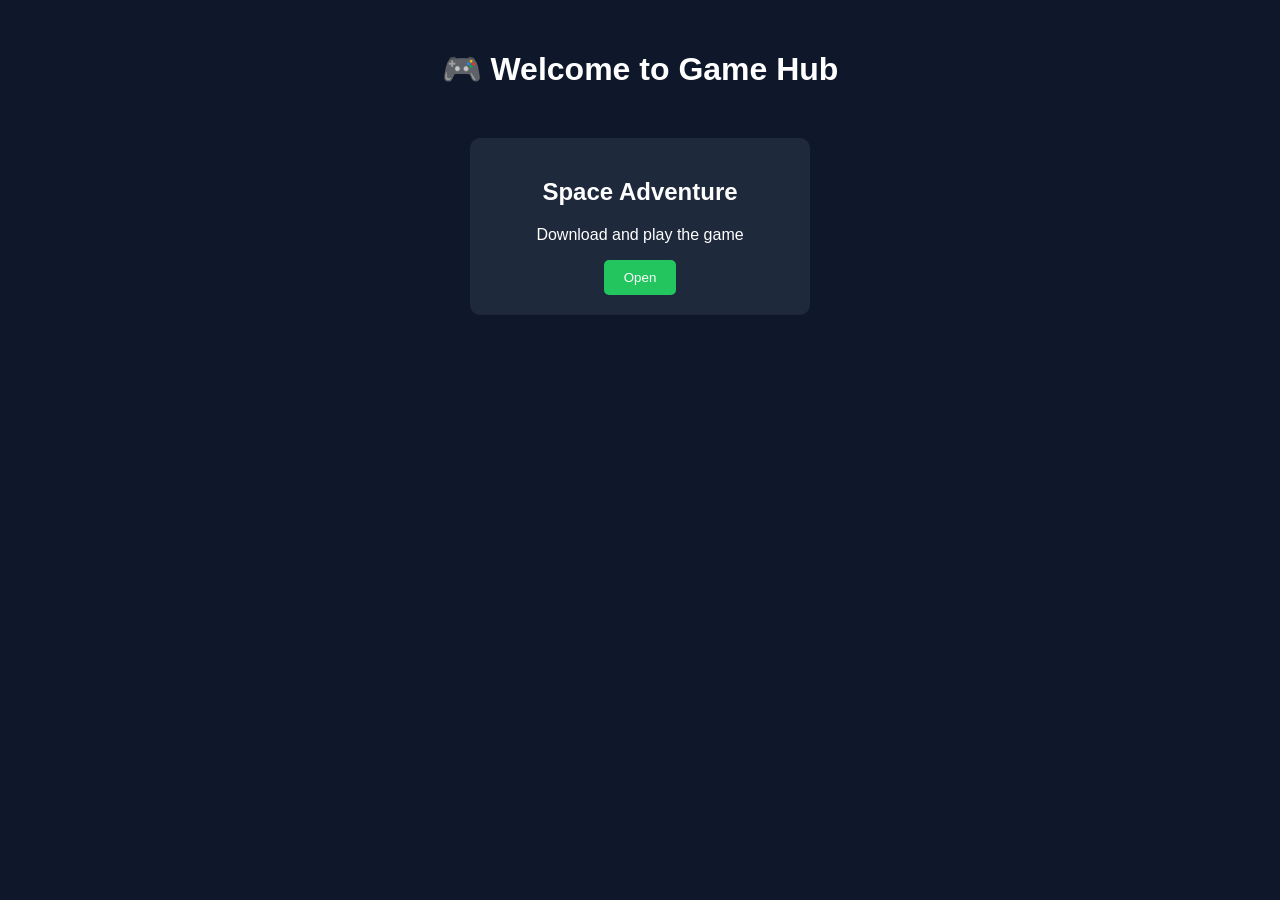
==== templates/index.html @ d4588e1a "Add files via upload" ====
<!DOCTYPE html>
<html>
<head>
    <title>Game Hub</title>
    <link rel="stylesheet" href="/static/style.css">
</head>

<body>

<h1>🎮 Welcome to Game Hub</h1>

<div class="game-card">
    <h2>Space Adventure</h2>
    <p>Download and play the game</p>
    <a href="{{ url_for('cod_mf') }}">
        <button>Open</button>
    </a>
</div>

</body>
</html>
---- static/style.css ----
body{
    background:#0f172a;
    color:white;
    text-align:center;
    font-family:Arial;
}

h1{
    margin-top:50px;
}

.game-card{
    background:#1e293b;
    width:300px;
    margin:50px auto;
    padding:20px;
    border-radius:10px;
}

button{
    padding:10px 20px;
    background:#22c55e;
    border:none;
    color:white;
    border-radius:5px;
    cursor:pointer;
}
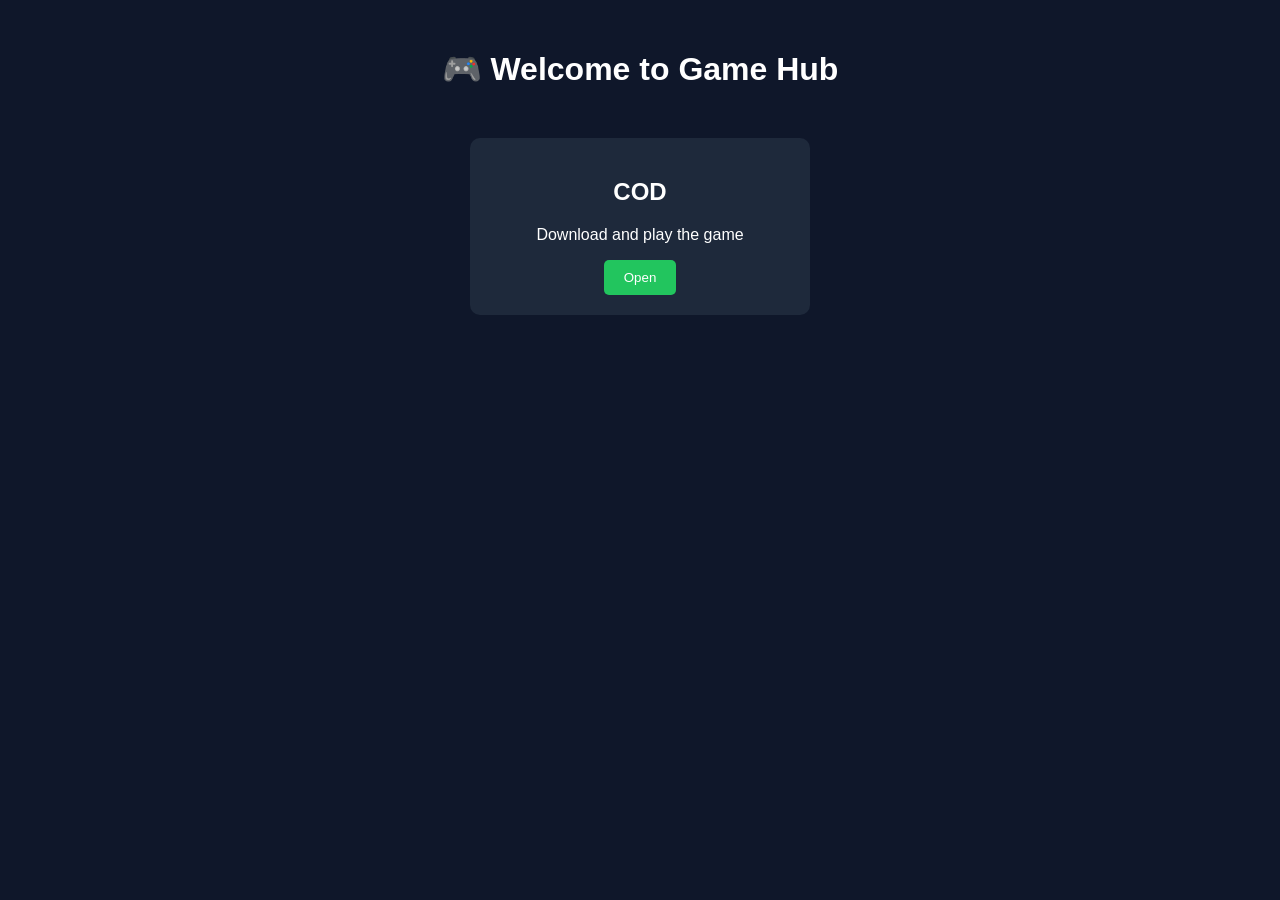
==== commit 9899b5c3: "Update index.html" ====
--- a/templates/index.html
+++ b/templates/index.html
@@ -10,7 +10,7 @@
 <h1>🎮 Welcome to Game Hub</h1>
 
 <div class="game-card">
-    <h2>Space Adventure</h2>
+    <h2>COD</h2>
     <p>Download and play the game</p>
     <a href="{{ url_for('cod_mf') }}">
         <button>Open</button>
@@ -18,4 +18,4 @@
 </div>
 
 </body>
-</html>+</html>
